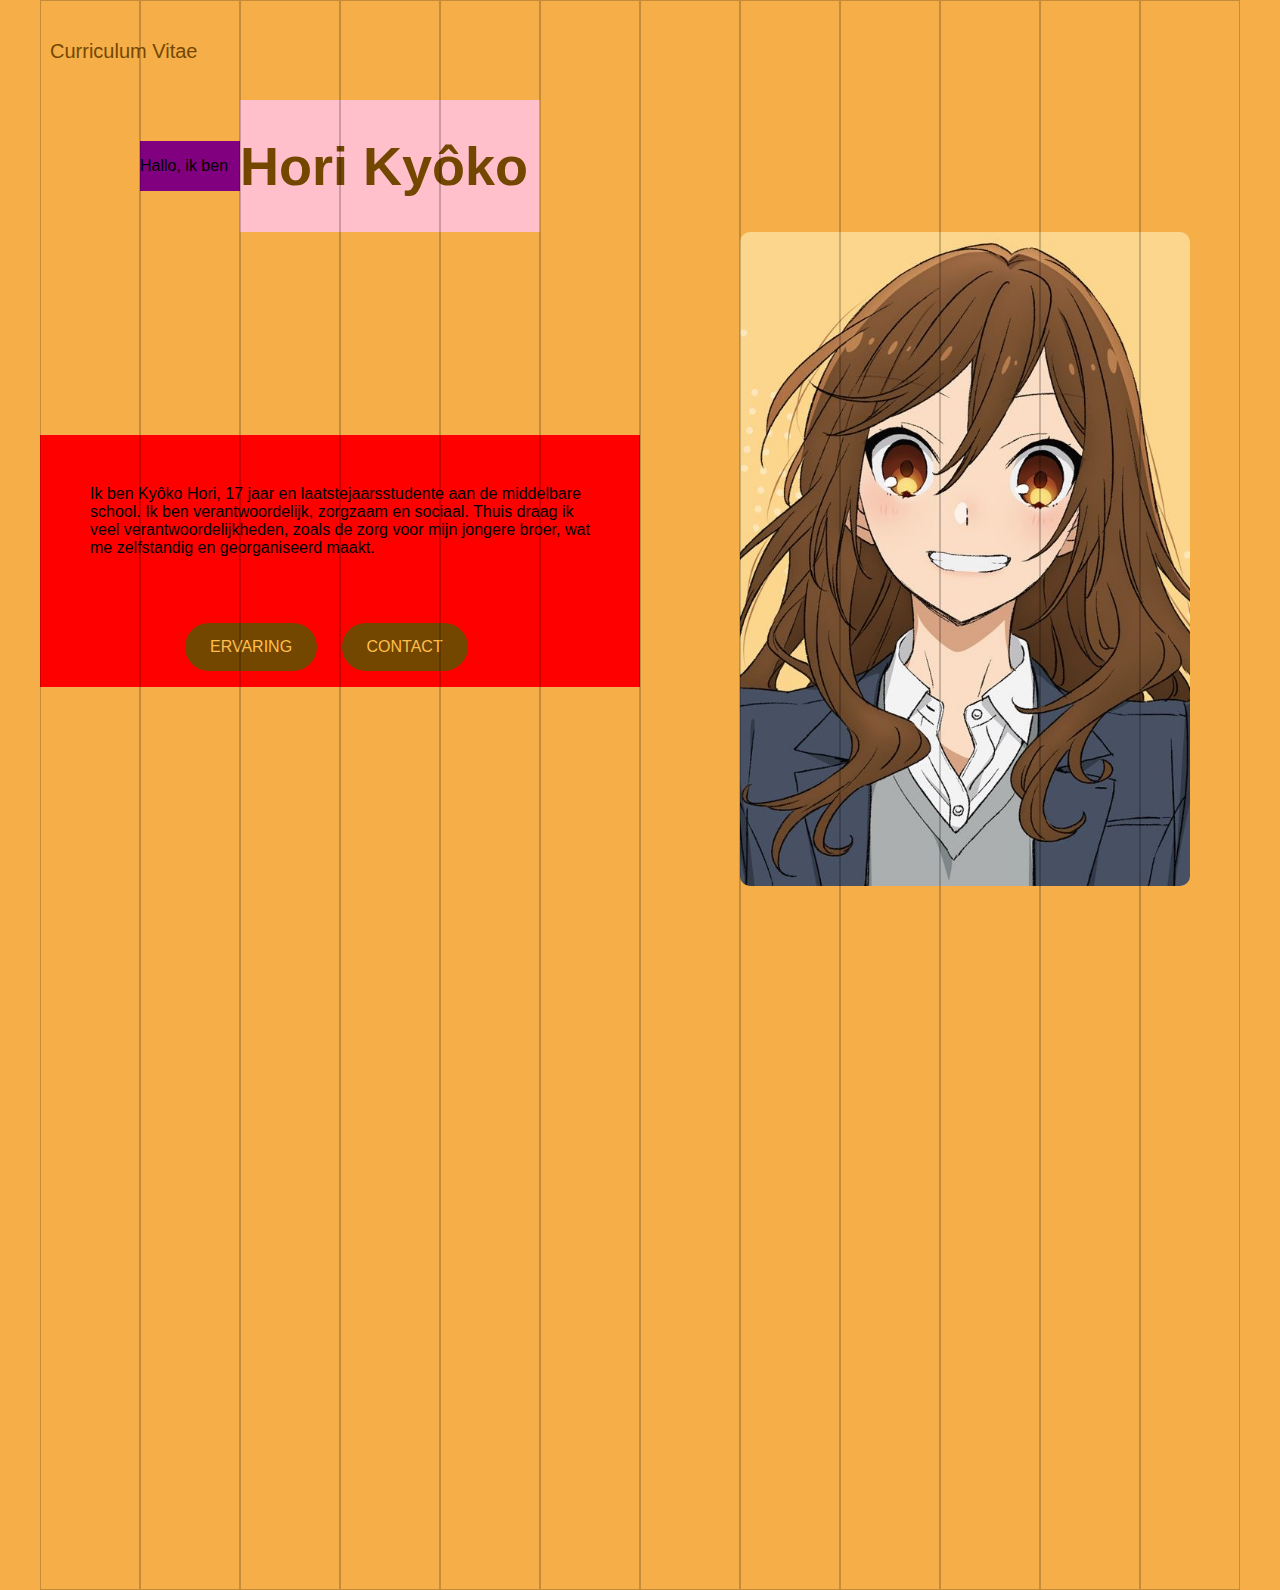
==== index.html @ 1ff26c54 "contact en ervaring en styles-2 pagina erbij" ====
<!DOCTYPE html>
<html lang="en">
	<head>
		<meta charset="UTF-8" />
		<meta name="viewport" content="width=device-width, initial-scale=1.0" />
		<title>CV</title>
		<link rel="stylesheet" href="/css/style.css" />
	</head>
	<body>
		<div class="wrapper">
			<div id="grid">
				<p></p>
				<p></p>
				<p></p>
				<p></p>
				<p></p>
				<p></p>
				<p></p>
				<p></p>
				<p></p>
				<p></p>
				<p></p>
				<p></p>
			</div>
			<header>
				<p>Curriculum Vitae</p>
			</header>
			<div class="begin-titel">
				<p>Hallo, ik ben</p>
			</div>
			<div class="naam-titel">
				<h1>Hori Kyôko</h1>
			</div>
			<div class="home-text">
				<p>
					Ik ben Kyôko Hori, 17 jaar en laatstejaarsstudente aan de middelbare
					school. Ik ben verantwoordelijk, zorgzaam en sociaal. Thuis draag ik
					veel verantwoordelijkheden, zoals de zorg voor mijn jongere broer, wat
					me zelfstandig en georganiseerd maakt.
				</p>
				<nav>
					<ul>
						<li>
							<a href="/paginas/ervaring.html" class="button">ERVARING</a>
						</li>

						<li><a href="/paginas/contact.html" class="button">CONTACT</a></li>
					</ul>
				</nav>
			</div>
			<div class="home-img">
				<img src="/images/profiel.JPG" alt="" />
			</div>
		</div>
	</body>
</html>
---- css/style.css ----
@import url("https://fonts.googleapis.com/css2?family=Noto+Sans+JP:wght@100..900&display=swap");

body {
	background-color: #f6af48;
	margin: 0;
	font-family: "Noto", sans-serif;
}
.wrapper {
	width: 1200px;

	margin: 0 auto;
	display: grid;
	grid-template-columns: repeat(12, 1fr);
	grid-template-rows: repeat(10, minmax(100px, auto));
	position: relative;
}
#grid {
	grid-template-columns: repeat(12, 1fr);
	width: 100%;
	height: 100%;
	position: absolute;
	display: grid;
}
#grid p {
	border: 1px solid #000;
	margin: 0;
	opacity: 0.2;
}
header {
	grid-column: 1/13;

	display: grid;
}
header p {
	font-size: 20px;
	margin: 10px;
	margin-top: 40px;
	color: #744700;
}

/*
nav {
	grid-column: 1/13;
	align-self: center;
	background-color: blue;
}

*/
nav ul {
	float: left;
	padding: 0;
	margin-left: 125px;
}
nav li {
	display: inline;
	padding-left: 20px;
}
nav li a {
	color: #ffbf4f;
	text-decoration: none;
	transition: background-color 0.6s, transform 0.6s;
	transition-timing-function: ease-in-out;
	display: inline-block;
}
.begin-titel {
	grid-column: 2/3;
	background-color: purple;
	align-self: center;
}
.begin-titel p {
	margin-left: 0px;
}
.naam-titel {
	grid-column: 3/6;
	background-color: pink;
	align-self: center;
}

.home-text {
	grid-column: 1/7;
	background-color: red;
	align-self: center;
}
.home-text p {
	margin: 50px;
}
.home-img {
	grid-column: 8/13;
	align-self: center;
	margin-right: 50px;
}
.home-img img {
	width: 100%;
	border-radius: 10px;
}
h1 {
	font-size: 54px;
	line-height: 60px;
	font-weight: 800;
	color: #744700;
	margin-left: 0%;
	margin: ;
}
a:hover {
	background-color: #005b96;
	color: aliceblue;
	transform: translateY(-10px);
}
.button {
	background-color: #744700;
	padding: 15px 25px;
	border-radius: 30px;
	text-decoration: none;
}
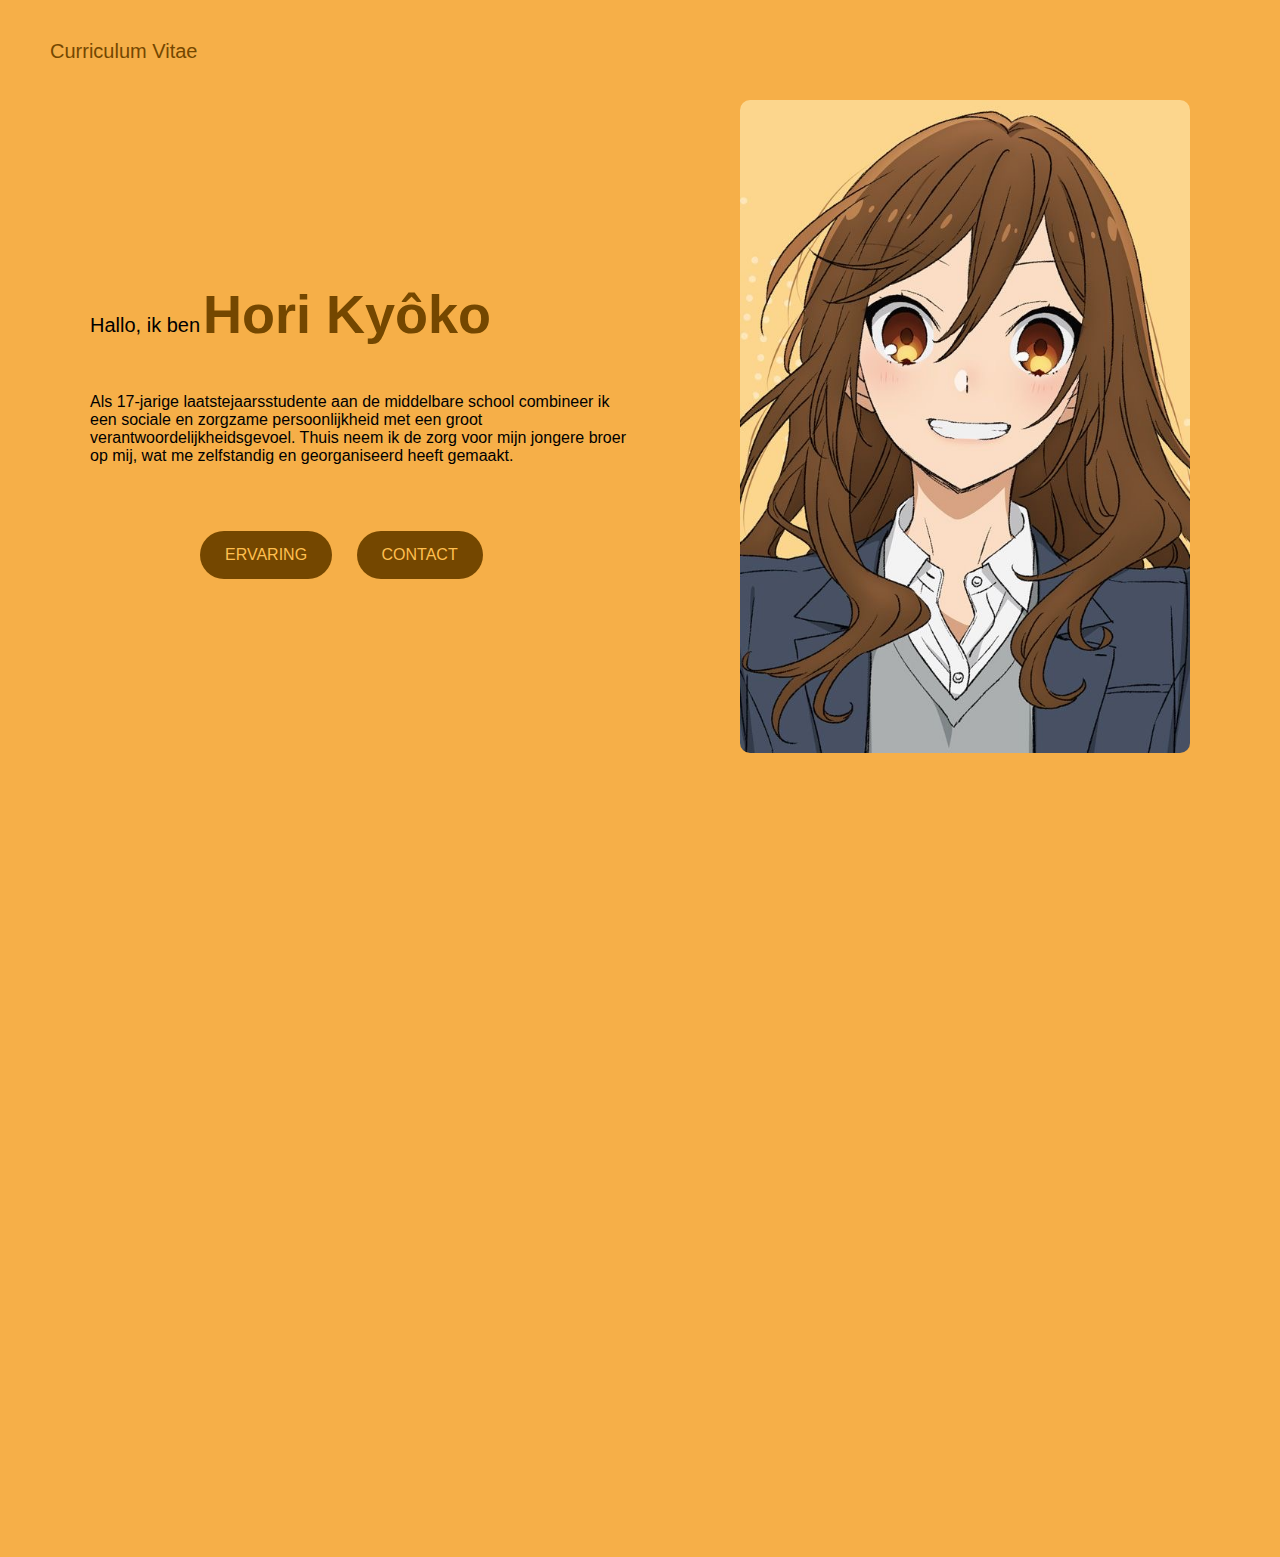
==== commit cfd80eec: "home page klaar" ====
--- a/index.html
+++ b/index.html
@@ -25,18 +25,18 @@
 			<header>
 				<p>Curriculum Vitae</p>
 			</header>
-			<div class="begin-titel">
-				<p>Hallo, ik ben</p>
-			</div>
-			<div class="naam-titel">
-				<h1>Hori Kyôko</h1>
-			</div>
+
 			<div class="home-text">
+				<div class="titel-container">
+					<p>Hallo, ik ben</p>
+					<h1>Hori Kyôko</h1>
+				</div>
+
 				<p>
-					Ik ben Kyôko Hori, 17 jaar en laatstejaarsstudente aan de middelbare
-					school. Ik ben verantwoordelijk, zorgzaam en sociaal. Thuis draag ik
-					veel verantwoordelijkheden, zoals de zorg voor mijn jongere broer, wat
-					me zelfstandig en georganiseerd maakt.
+					Als 17-jarige laatstejaarsstudente aan de middelbare school combineer
+					ik een sociale en zorgzame persoonlijkheid met een groot
+					verantwoordelijkheidsgevoel. Thuis neem ik de zorg voor mijn jongere
+					broer op mij, wat me zelfstandig en georganiseerd heeft gemaakt.
 				</p>
 				<nav>
 					<ul>
--- a/css/style.css
+++ b/css/style.css
@@ -19,7 +19,7 @@
 	width: 100%;
 	height: 100%;
 	position: absolute;
-	display: grid;
+	display: none;
 }
 #grid p {
 	border: 1px solid #000;
@@ -49,7 +49,8 @@
 nav ul {
 	float: left;
 	padding: 0;
-	margin-left: 125px;
+	margin-left: 140px;
+	margin-top: 50px;
 }
 nav li {
 	display: inline;
@@ -62,27 +63,38 @@
 	transition-timing-function: ease-in-out;
 	display: inline-block;
 }
-.begin-titel {
-	grid-column: 2/3;
-	background-color: purple;
-	align-self: center;
+.titel-container {
+	display: flex;
+	justify-content: start;
+	align-self: baseline;
+	margin-bottom: 0px;
 }
-.begin-titel p {
-	margin-left: 0px;
+.titel-container p {
+	color: #000;
+	margin: 0;
+	margin-top: 52px;
+	font-size: 20px;
 }
-.naam-titel {
-	grid-column: 3/6;
-	background-color: pink;
-	align-self: center;
+
+.titel-container h1 {
+	padding: 0;
+	margin-top: 25px;
+	margin-left: 3px;
+	margin-right: 100px;
+
+	font-size: 54px;
+	line-height: 1;
+	font-weight: 800;
+	color: #744700;
 }
 
 .home-text {
 	grid-column: 1/7;
-	background-color: red;
+
 	align-self: center;
 }
 .home-text p {
-	margin: 50px;
+	margin-left: 50px;
 }
 .home-img {
 	grid-column: 8/13;
@@ -93,14 +105,7 @@
 	width: 100%;
 	border-radius: 10px;
 }
-h1 {
-	font-size: 54px;
-	line-height: 60px;
-	font-weight: 800;
-	color: #744700;
-	margin-left: 0%;
-	margin: ;
-}
+
 a:hover {
 	background-color: #005b96;
 	color: aliceblue;
